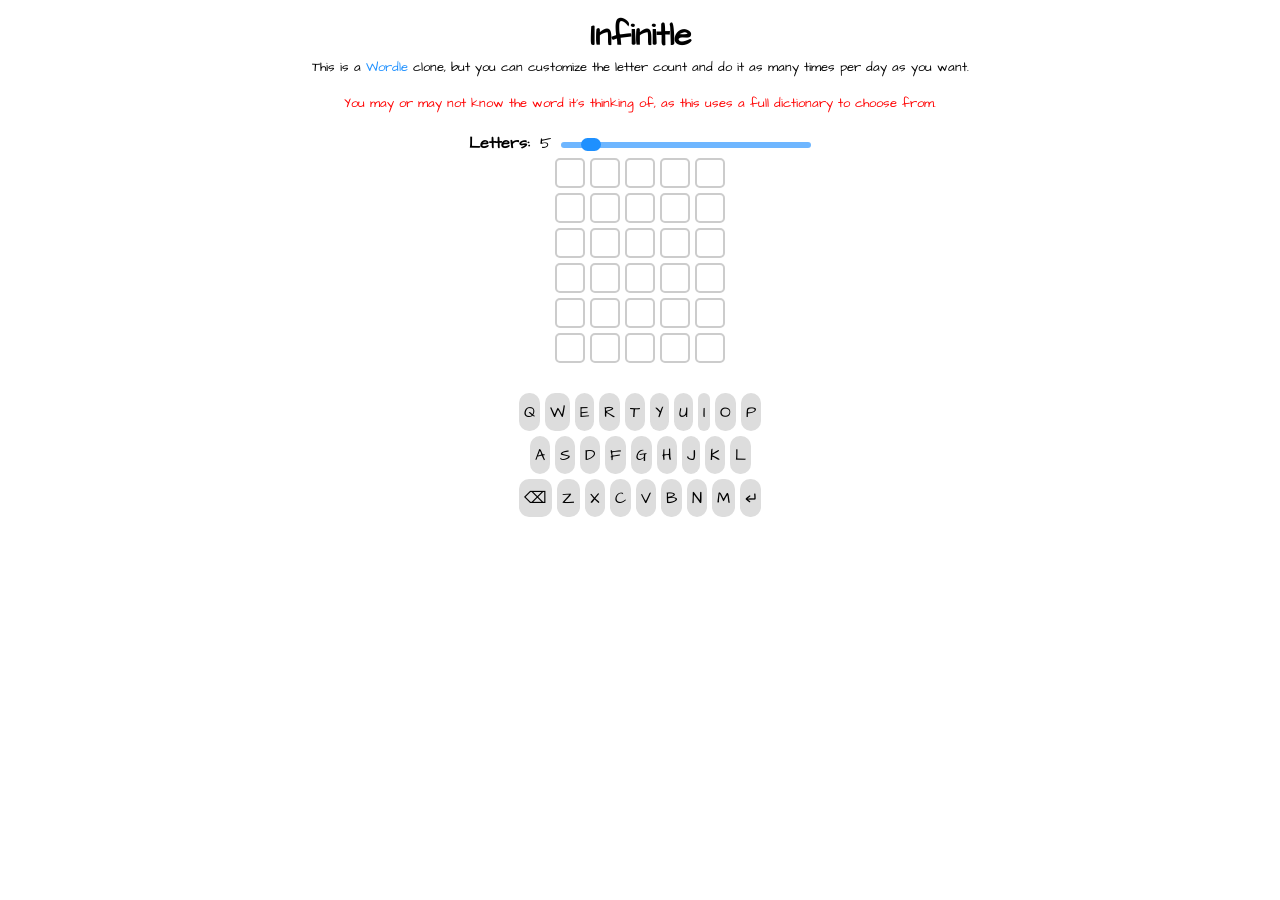
==== index.html @ 176bb6e5 "m" ====
<!DOCTYPE html>
<html lang="en">
  <head>
    <meta charset="UTF-8" />
    <meta http-equiv="X-UA-Compatible" content="IE=edge" />
    <meta name="viewport" content="width=device-width, initial-scale=1.0" />
    <title>Infinitle</title>
    <link rel="stylesheet" href="infinitle.css" />
    <link href="https://fonts.googleapis.com/css?family=Architects+Daughter:regular" rel="stylesheet" />
  </head>
  <body>
    <div class="container">
      <div class="title">Infinitle</div>
      <div class="desc">
        This is a <a href="https://www.powerlanguage.co.uk/wordle/">Wordle</a> clone, but you can customize the letter count and do it as
        many times per day as you want.
        <br />
        <br />
        <span style="color: red">You may or may not know the word it's thinking of, as this uses a full dictionary to choose from.</span>
      </div>
      <div class="letter-count">
        <label for="letter-count-r">Letters:</label>
        <div class="letter-count-s">5</div>
        <input type="range" id="letter-count-r" min="2" max="36" value="5" />
      </div>
      <div class="guesses">
        <div class="guess-letters"></div>
        <div class="guess-letters"></div>
        <div class="guess-letters"></div>
        <div class="guess-letters"></div>
        <div class="guess-letters"></div>
        <div class="guess-letters"></div>
      </div>

      <div class="keyboard">
        <div class="key-row">
          <div class="key-letter">Q</div>
          <div class="key-letter">W</div>
          <div class="key-letter">E</div>
          <div class="key-letter">R</div>
          <div class="key-letter">T</div>
          <div class="key-letter">Y</div>
          <div class="key-letter">U</div>
          <div class="key-letter">I</div>
          <div class="key-letter">O</div>
          <div class="key-letter">P</div>
        </div>
        <div class="key-row">
          <div class="key-letter">A</div>
          <div class="key-letter">S</div>
          <div class="key-letter">D</div>
          <div class="key-letter">F</div>
          <div class="key-letter">G</div>
          <div class="key-letter">H</div>
          <div class="key-letter">J</div>
          <div class="key-letter">K</div>
          <div class="key-letter">L</div>
        </div>
        <div class="key-row">
          <div class="key-backspace">⌫</div>
          <div class="key-letter">Z</div>
          <div class="key-letter">X</div>
          <div class="key-letter">C</div>
          <div class="key-letter">V</div>
          <div class="key-letter">B</div>
          <div class="key-letter">N</div>
          <div class="key-letter">M</div>
          <div class="key-enter">&#x21b5;</div>
        </div>
      </div>

      <div class="announcement"></div>
    </div>
    <script src="infinitle.js"></script>
  </body>
</html>
---- infinitle.css ----
@font-face {
  font-family: Xarrovv;
  src: url("xarrovv.regular.otf");
  font-display: swap;
}

body {
  padding: 5px 20px;
  display: flex;
  flex-flow: row wrap;
  justify-content: center;
  font-family: Architects Daughter, sans-serif;
}

.container {
  width: min(90vw, 700px);
  display: flex;
  flex-flow: column wrap;
  align-items: center;
}

.title {
  text-align: center;
  font-weight: bold;
  font-size: 2rem;
}

.desc {
  font-size: 0.8rem;
  text-align: center;
  margin-bottom: 20px;
}

.letter-count {
  display: flex;
  gap: 10px;
  width: 100%;
  justify-content: center;
}

.letter-count :first-child {
  font-weight: bold;
}

input[type="range"] {
  -webkit-appearance: none;
  margin: 10px 0;
  width: min(250px, 100%);
}
input[type="range"]:focus {
  outline: none;
}
input[type="range"]::-webkit-slider-runnable-track {
  height: 6px;
  cursor: pointer;
  box-shadow: 0px 0px 0px #000000, 0px 0px 0px #0d0d0d;
  background: #6eb6ff;
  border-radius: 25px;
  border: 0px solid #000101;
}
input[type="range"]::-webkit-slider-thumb {
  box-shadow: 0px 0px 0px #000000, 0px 0px 0px #0d0d0d;
  border: 0px solid #000000;
  height: 13px;
  width: 20px;
  border-radius: 7px;
  background: dodgerblue;
  cursor: pointer;
  -webkit-appearance: none;
  margin-top: -3.6px;
}
input[type="range"]:focus::-webkit-slider-runnable-track {
  background: #6eb6ff;
}
input[type="range"]::-moz-range-track {
  height: 6px;
  cursor: pointer;
  animate: 0.2s;
  box-shadow: 0px 0px 0px #000000, 0px 0px 0px #0d0d0d;
  background: #6eb6ff;
  border-radius: 25px;
  border: 0px solid #000101;
}
input[type="range"]::-moz-range-thumb {
  box-shadow: 0px 0px 0px #000000, 0px 0px 0px #0d0d0d;
  border: 0px solid #000000;
  height: 13px;
  width: 20px;
  border-radius: 7px;
  background: dodgerblue;
  cursor: pointer;
}

.guesses {
  display: flex;
  flex-flow: column wrap;
  align-items: center;
  gap: 5px;
  margin-bottom: 30px;
  width: 100%;
}

.guess-letters {
  display: flex;
  justify-content: center;
  width: 100%;
  gap: 5px;
}

.guess-letter {
  border: 2px solid #ccc;
  flex: 0 1 30px;
  border-radius: 5px;
  padding: 2px;
  display: flex;
  box-sizing: border-box;
  justify-content: center;
  align-items: center;
  transition: transform .2s;
}

@keyframes done {
  0% {
    transform: scale(1);
  }
  50% {
    transform: scale(1.4);
  }
  100% {
    transform: scale(1);
  }
}

.keyboard {
  display: flex;
  flex-direction: column;
  gap: 5px;
}

.key-row {
  display: flex;
  gap: 5px;
  justify-content: center;
}

.key-row div {
  background-color: #ddd;
  border-radius: 10px;
  padding: 8px 5px;
  cursor: pointer;
  transition: box-shadow .2s;
  user-select: none;
}

.key-row div:hover {
  box-shadow: 1px 1px 8px #222;
}

.key-enter {
  font-family: Xarrovv;
  font-weight: bold;
}

.guess-letter.no,
.key-letter.no {
  background-color: #aaa;
  border-color: #aaa;
}

.guess-letter.wp,
.key-letter.wp {
  background-color: #e9ce00;
  border-color: #e9ce00;
}

.guess-letter.yes,
.key-letter.yes {
  background-color: #00d000;
  border-color: #00d000;
}

.announcement {
  position: fixed;
  top: 65px;
  font-weight: 900;
  backdrop-filter: blur(1.5px); 
  border-radius: 5px;
  padding: 10px;
  font-size: 2rem;
  display: none;
  transition: opacity 1s;
  opacity: 0;
  text-align: center;
}

.play-again {
  background-color: dodgerblue;
  cursor: pointer;
  border-radius: 5px;
  padding: 4px 13px;
  font-size: 1.2rem;
  border: none;
  color: white;
  font-family: inherit;
  transition: box-shadow .2s, background-color .2s;
}

.play-again:hover {
  box-shadow: 1px 1px 7px rgba(0, 0, 0, 0.3);
  background-color: #0b5eb1;
}

a {
  color: dodgerblue;
  text-decoration: none;
}

a:hover {
  text-decoration: underline;
}
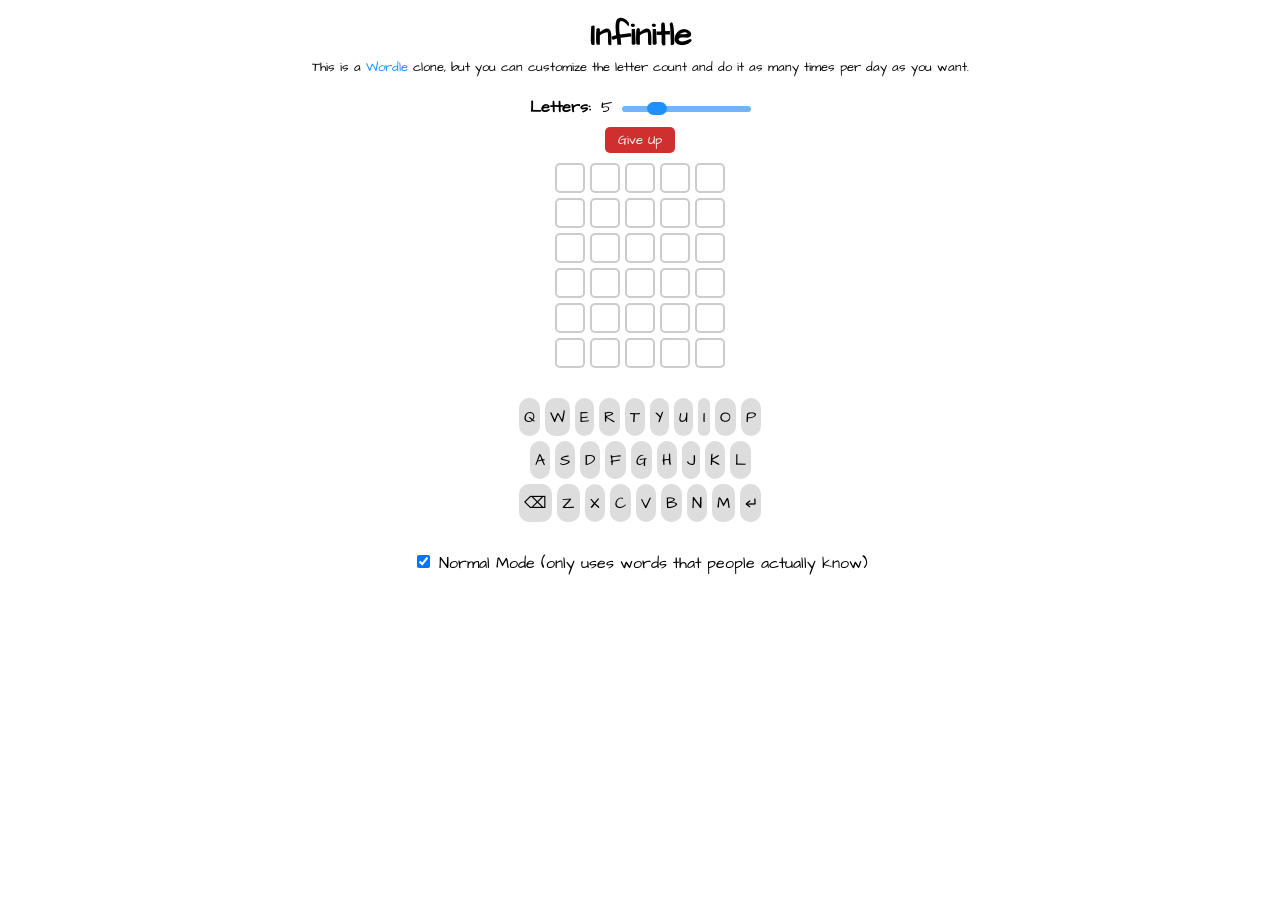
==== commit 7e8dfe59: "commit" ====
--- a/index.html
+++ b/index.html
@@ -7,6 +7,14 @@
     <title>Infinitle</title>
     <link rel="stylesheet" href="infinitle.css" />
     <link href="https://fonts.googleapis.com/css?family=Architects+Daughter:regular" rel="stylesheet" />
+    <script async src="https://www.googletagmanager.com/gtag/js?id=G-6NF1ZD5F13"></script>
+    <script>
+      window.dataLayer = window.dataLayer || [];
+      function gtag(){dataLayer.push(arguments);}
+      gtag('js', new Date());
+
+      gtag('config', 'G-6NF1ZD5F13');
+    </script>
   </head>
   <body>
     <div class="container">
@@ -14,14 +22,14 @@
       <div class="desc">
         This is a <a href="https://www.powerlanguage.co.uk/wordle/">Wordle</a> clone, but you can customize the letter count and do it as
         many times per day as you want.
-        <br />
-        <br />
-        <span style="color: red">You may or may not know the word it's thinking of, as this uses a full dictionary to choose from.</span>
       </div>
-      <div class="letter-count">
-        <label for="letter-count-r">Letters:</label>
-        <div class="letter-count-s">5</div>
-        <input type="range" id="letter-count-r" min="2" max="36" value="5" />
+      <div class="lc-gu">
+        <div class="letter-count">
+          <label for="letter-count-r">Letters:</label>
+          <div class="letter-count-s">5</div>
+          <input type="range" id="letter-count-r" min="2" max="15" value="5" />
+        </div>
+        <button class="give-up">Give Up</button>
       </div>
       <div class="guesses">
         <div class="guess-letters"></div>
@@ -70,6 +78,11 @@
       </div>
 
       <div class="announcement"></div>
+
+      <div class="normal-mode">
+        <input type="checkbox" id="normal-mode-c" checked>
+        Normal Mode (only uses words that people actually know)
+      </div>
     </div>
     <script src="infinitle.js"></script>
   </body>
--- a/infinitle.css
+++ b/infinitle.css
@@ -34,7 +34,6 @@
 .letter-count {
   display: flex;
   gap: 10px;
-  width: 100%;
   justify-content: center;
 }
 
@@ -210,6 +209,23 @@
   background-color: #0b5eb1;
 }
 
+.give-up {
+  background-color: #d02f2f;
+  cursor: pointer;
+  border-radius: 5px;
+  padding: 4px 13px;
+  border: none;
+  color: white;
+  font-family: inherit;
+  transition: box-shadow .2s, background-color .2s;
+  white-space: nowrap;  
+}
+
+.give-up:hover {
+  box-shadow: 1px 1px 7px rgba(0, 0, 0, 0.3);
+  background-color: #7e1d1d;
+}
+
 a {
   color: dodgerblue;
   text-decoration: none;
@@ -217,4 +233,17 @@
 
 a:hover {
   text-decoration: underline;
+}
+
+.normal-mode {
+  margin-top: 30px;
+}
+
+.lc-gu {
+  display: flex;
+  flex-flow: column wrap;
+  align-items: center;
+  gap: 5px;
+  width: 100%;
+  margin-bottom: 10px;
 }
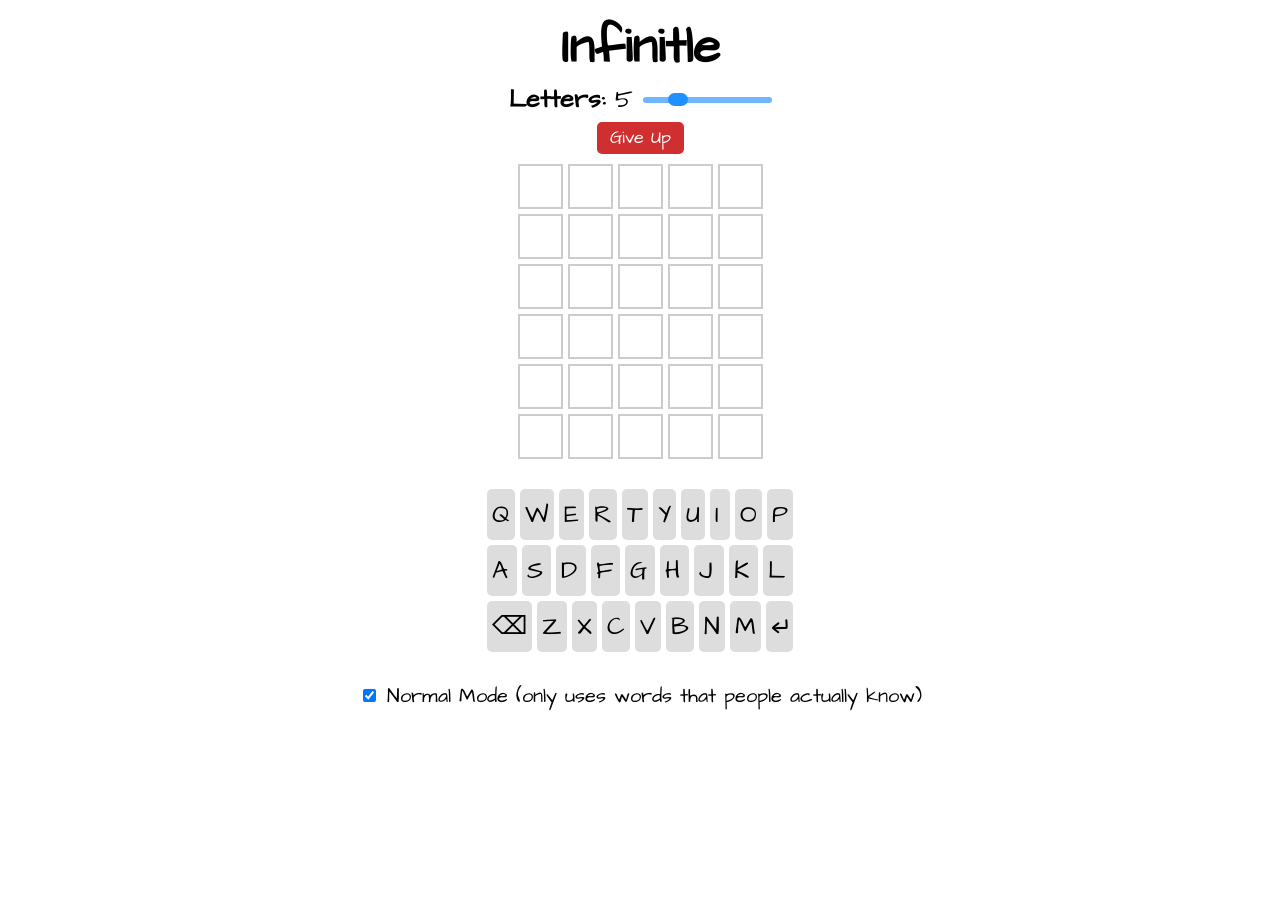
==== commit 12009fd9: "improvements" ====
--- a/index.html
+++ b/index.html
@@ -4,7 +4,7 @@
     <meta charset="UTF-8" />
     <meta http-equiv="X-UA-Compatible" content="IE=edge" />
     <meta name="viewport" content="width=device-width, initial-scale=1.0" />
-    <title>Infinitle</title>
+    <title>Infinitle - Wordle clone</title>
     <link rel="stylesheet" href="infinitle.css" />
     <link href="https://fonts.googleapis.com/css?family=Architects+Daughter:regular" rel="stylesheet" />
     <script async src="https://www.googletagmanager.com/gtag/js?id=G-6NF1ZD5F13"></script>
@@ -19,10 +19,6 @@
   <body>
     <div class="container">
       <div class="title">Infinitle</div>
-      <div class="desc">
-        This is a <a href="https://www.powerlanguage.co.uk/wordle/">Wordle</a> clone, but you can customize the letter count and do it as
-        many times per day as you want.
-      </div>
       <div class="lc-gu">
         <div class="letter-count">
           <label for="letter-count-r">Letters:</label>
--- a/infinitle.css
+++ b/infinitle.css
@@ -2,6 +2,10 @@
   font-family: Xarrovv;
   src: url("xarrovv.regular.otf");
   font-display: swap;
+}
+
+html {
+  font-size: 25px;
 }
 
 body {
@@ -108,8 +112,7 @@
 
 .guess-letter {
   border: 2px solid #ccc;
-  flex: 0 1 30px;
-  border-radius: 5px;
+  flex: 0 1 1.8rem;
   padding: 2px;
   display: flex;
   box-sizing: border-box;
@@ -144,9 +147,10 @@
 
 .key-row div {
   background-color: #ddd;
-  border-radius: 10px;
   padding: 8px 5px;
   cursor: pointer;
+  flex: 1;
+  border-radius: 5px;
   transition: box-shadow .2s;
   user-select: none;
 }
@@ -216,6 +220,7 @@
   padding: 4px 13px;
   border: none;
   color: white;
+  font-size: 0.7rem;
   font-family: inherit;
   transition: box-shadow .2s, background-color .2s;
   white-space: nowrap;  
@@ -237,6 +242,7 @@
 
 .normal-mode {
   margin-top: 30px;
+  font-size: 0.8rem;
 }
 
 .lc-gu {
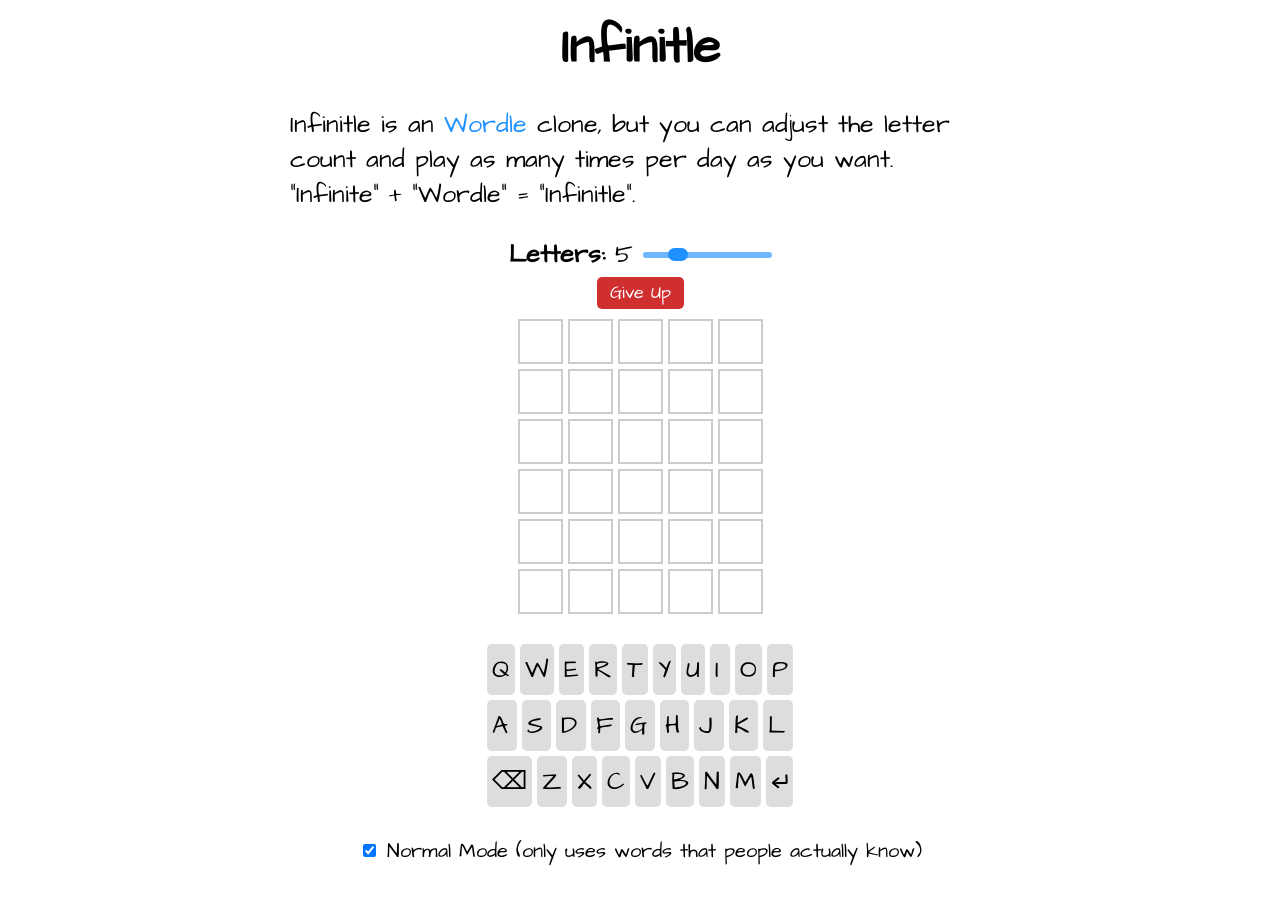
==== commit d01df0fb: "h" ====
--- a/index.html
+++ b/index.html
@@ -19,6 +19,7 @@
   <body>
     <div class="container">
       <div class="title">Infinitle</div>
+      <p>Infinitle is an <a href="https://www.powerlanguage.co.uk/wordle/">Wordle</a> clone, but you can adjust the letter count and play as many times per day as you want. "Infinite" + "Wordle" = "Infinitle".</p>
       <div class="lc-gu">
         <div class="letter-count">
           <label for="letter-count-r">Letters:</label>
